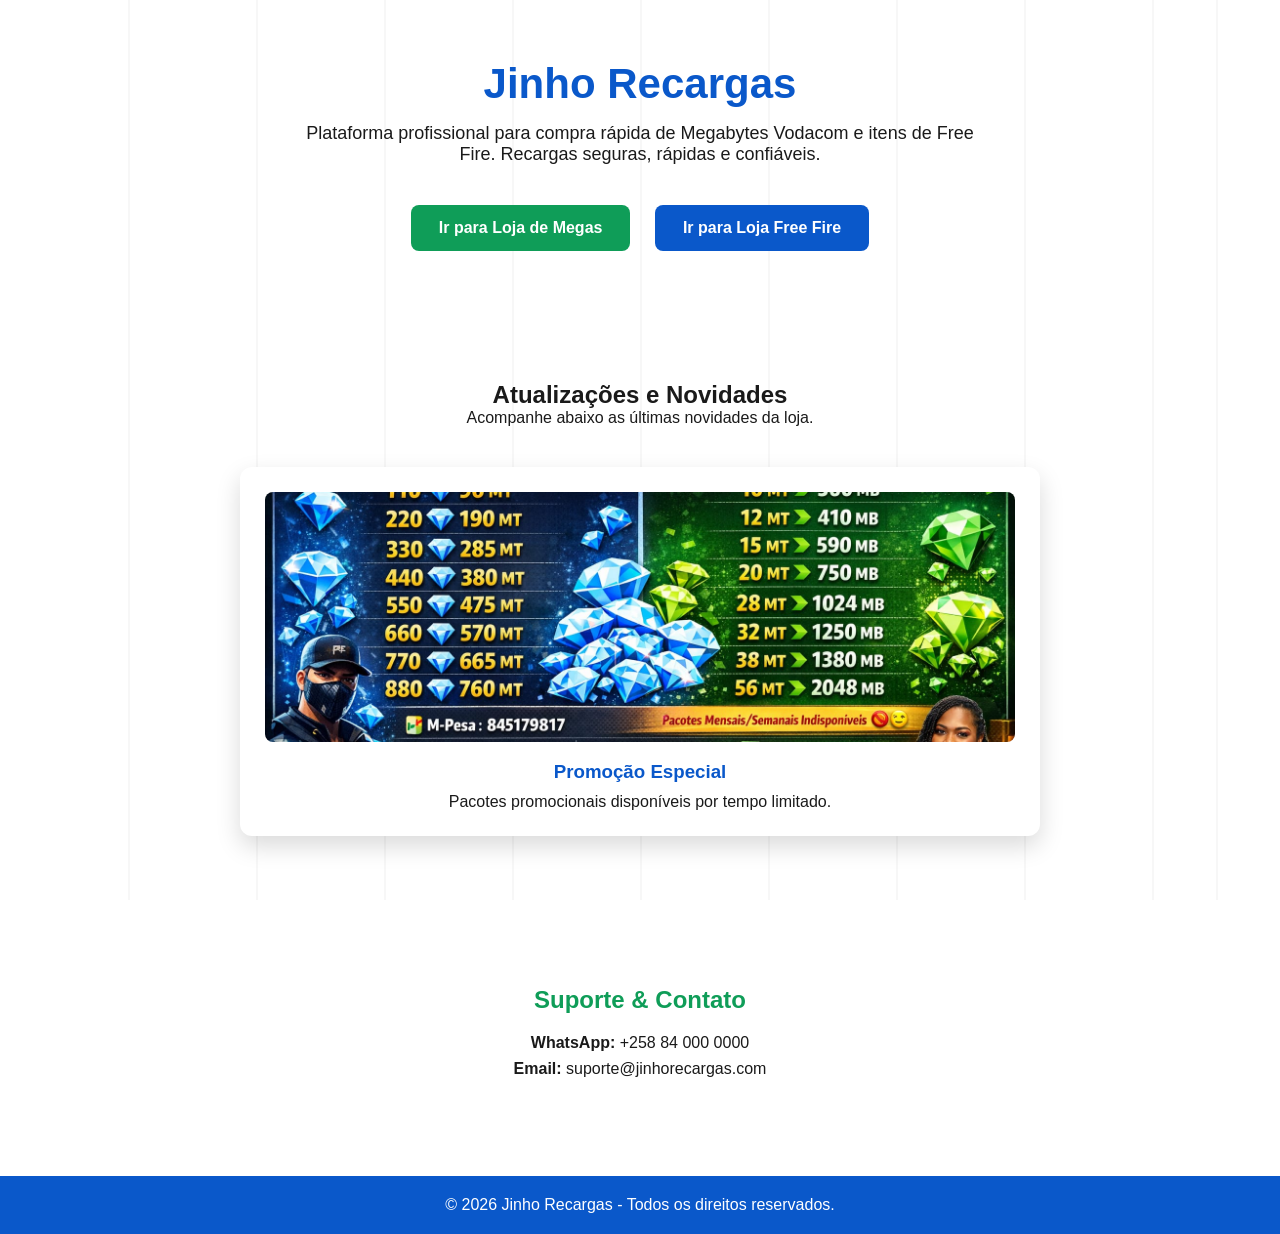
==== index.html @ 687c67be "Add files via upload" ====
<!DOCTYPE html><html lang="pt">
<head>
<meta charset="UTF-8">
<meta name="viewport" content="width=device-width, initial-scale=1.0">
<title>Jinho Recargas</title><style>
*{margin:0;padding:0;box-sizing:border-box;font-family:Arial, Helvetica, sans-serif;}

body{
    background:#ffffff;
    color:#1a1a1a;
    overflow-x:hidden;
}

/* ===== FUNDO ANIMADO GAMER ===== */
.lines{
    position:fixed;
    top:0;
    left:0;
    width:100%;
    height:100%;
    overflow:hidden;
    z-index:-1;
}

.line{
    position:absolute;
    width:2px;
    height:100%;
    background:rgba(0,0,0,0.03);
    left:calc(10% * var(--i));
}

.line::after{
    content:"";
    position:absolute;
    width:100%;
    height:150px;
    top:-50%;
    background:linear-gradient(to bottom, rgba(255,255,255,0) 0%, #0f9d58 75%, #0f9d58 100%);
    animation:drop 5s linear infinite;
}

.line:nth-child(1){left:10%;}
.line:nth-child(2){left:20%;}
.line:nth-child(3){left:30%;}
.line:nth-child(4){left:40%;}
.line:nth-child(5){left:50%;}
.line:nth-child(6){left:60%;}
.line:nth-child(7){left:70%;}
.line:nth-child(8){left:80%;}
.line:nth-child(9){left:90%;}
.line:nth-child(10){left:95%;}

.line:nth-child(2)::after{animation-delay:0.5s;}
.line:nth-child(3)::after{animation-delay:1s;}
.line:nth-child(4)::after{animation-delay:1.5s;}
.line:nth-child(5)::after{animation-delay:2s;}
.line:nth-child(6)::after{animation-delay:2.5s;}
.line:nth-child(7)::after{animation-delay:3s;}
.line:nth-child(8)::after{
  background: linear-gradient(to bottom, rgba(255, 255, 255, 0) 0%, #00FA9A 75%, #00FA9A 100%);
  animation-delay: 3.5s;
}
.line:nth-child(9)::after{
  background: linear-gradient(to bottom, rgba(255, 255, 255, 0) 0%, #FF1493 75%, #FF1493 100%);
  animation-delay: 4s;
}
.line:nth-child(10)::after{
  background: linear-gradient(to bottom, rgba(255, 255, 255, 0) 0%, #00BFFF 75%, #00BFFF 100%);
  animation-delay: 4.5s;
}

@keyframes drop{
  0%{top:-50%;}
  100%{top:110%;}
}

/* ===== HEADER ===== */
header{
    text-align:center;
    padding:60px 20px;
    position:relative;
}

h1{
    font-size:42px;
    color:#0a58ca;
}

.subtitle{
    margin-top:15px;
    font-size:18px;
    max-width:700px;
    margin-left:auto;
    margin-right:auto;
}

.cta-container{margin-top:30px;}

.btn{
    display:inline-block;
    padding:14px 28px;
    margin:10px;
    border-radius:8px;
    text-decoration:none;
    font-weight:bold;
    transition:0.3s;
}

.btn-green{background:#0f9d58;color:#fff;}
.btn-blue{background:#0a58ca;color:#fff;}

.btn:hover{opacity:0.85;}

.section{
    padding:60px 20px;
    max-width:1000px;
    margin:auto;
    text-align:center;
}

.carousel-container{
    position:relative;
    max-width:800px;
    margin:40px auto;
    overflow:hidden;
    border-radius:12px;
    box-shadow:0 10px 25px rgba(0,0,0,0.15);
    background:#fff;
}

.carousel{
    display:flex;
    transition:transform 0.6s ease-in-out;
}

.slide{min-width:100%;padding:25px;}

.slide img{
    width:100%;
    height:250px;
    object-fit:cover;
    border-radius:8px;
}

.slide h3{margin-top:15px;color:#0a58ca;}
.slide p{margin-top:10px;}

.contact{
    background:#ffffff;
    padding:50px 20px;
    text-align:center;
}

.contact h2{color:#0f9d58;margin-bottom:20px;}
.contact p{margin:8px 0;font-size:16px;}

footer{
    text-align:center;
    padding:20px;
    background:#0a58ca;
    color:white;
    margin-top:40px;
}

@media(max-width:768px){
    h1{font-size:32px;}
}
</style></head>
<body><div class="lines">
  <div class="line"></div>
  <div class="line"></div>
  <div class="line"></div>
  <div class="line"></div>
  <div class="line"></div>
  <div class="line"></div>
  <div class="line"></div>
  <div class="line"></div>
  <div class="line"></div>
  <div class="line"></div>
</div><header>
    <h1>Jinho Recargas</h1>
    <p class="subtitle">
        Plataforma profissional para compra rápida de Megabytes Vodacom e itens de Free Fire.
        Recargas seguras, rápidas e confiáveis.
    </p><div class="cta-container">
    <a href="#" class="btn btn-green">Ir para Loja de Megas</a>
    <a href="#" class="btn btn-blue">Ir para Loja Free Fire</a>
</div>

</header><section class="section">
    <h2>Atualizações e Novidades</h2>
    <p>Acompanhe abaixo as últimas novidades da loja.</p><div class="carousel-container">
    <div class="carousel" id="carousel">
        <div class="slide">
            <img src="tab.jpg" alt="Promoção 1">
            <h3>Promoção Especial</h3>
            <p>Pacotes promocionais disponíveis por tempo limitado.</p>
        </div>
        <div class="slide">
            <img src="ta.jpg" alt="Atualização 2">
            <h3>Novos Itens Free Fire</h3>
            <p>Itens recém adicionados na loja gamer.</p>
        </div>
        <div class="slide">
            <img src="t.jpg" alt="Atualização 3">
            <h3>Entrega Instantânea</h3>
            <p>Sistema otimizado para entregas mais rápidas.</p>
        </div>
        <div class="slide">
            <img src="pe.jpg" alt="Atualização 4">
            <h3>Suporte Melhorado</h3>
            <p>Atendimento mais ágil via WhatsApp e Email.</p>
        </div>
    </div>
</div>

</section><section class="contact">
    <h2>Suporte & Contato</h2>
    <p><strong>WhatsApp:</strong> +258 84 000 0000</p>
    <p><strong>Email:</strong> suporte@jinhorecargas.com</p>
</section><footer>
    © 2026 Jinho Recargas - Todos os direitos reservados.
</footer><script>
let index = 0;
const carousel = document.getElementById('carousel');
const totalSlides = carousel.children.length;

setInterval(() => {
    index++;
    if(index >= totalSlides){ index = 0; }
    carousel.style.transform = `translateX(-${index * 100}%)`;
}, 4000);
</script></body>
</html>
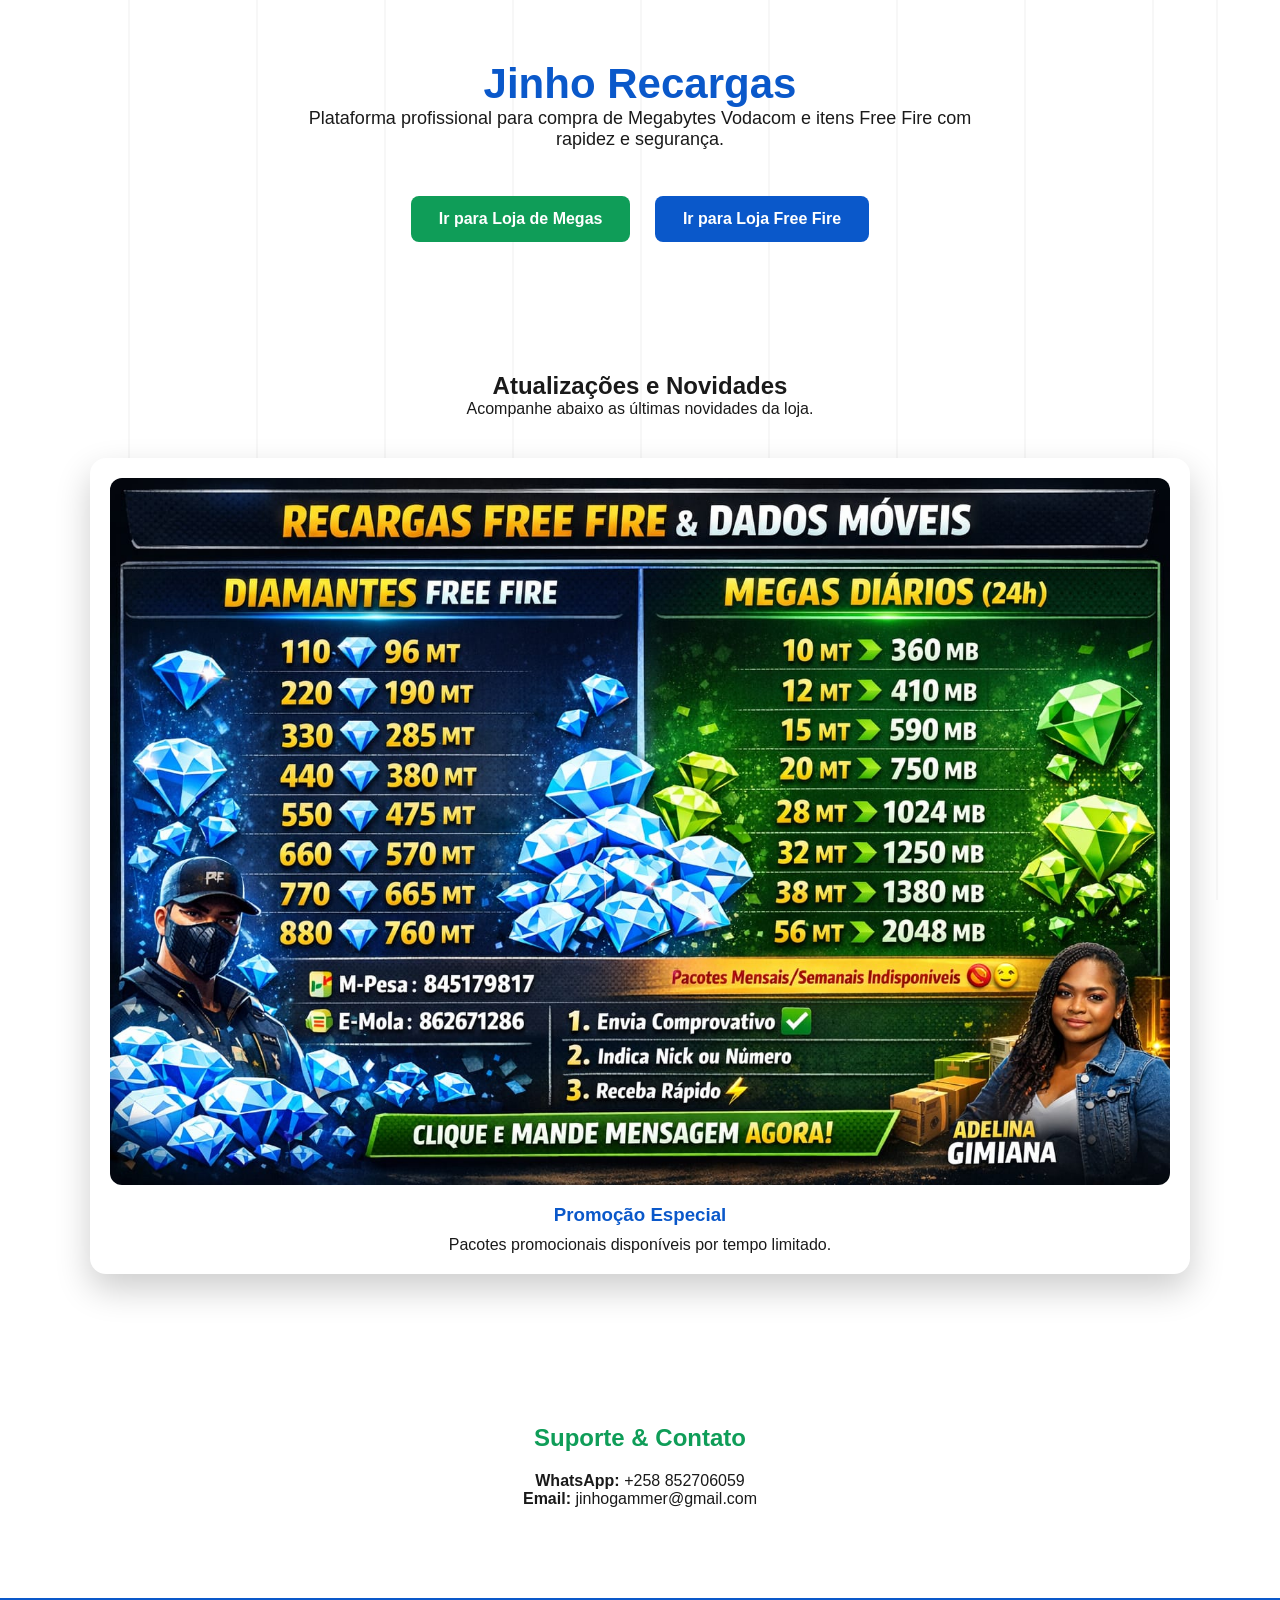
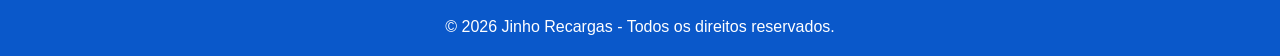
==== commit c9e9460c: "Add files via upload" ====
--- a/index.html
+++ b/index.html
@@ -11,35 +11,9 @@
     overflow-x:hidden;
 }
 
-/* ===== FUNDO ANIMADO GAMER ===== */
-.lines{
-    position:fixed;
-    top:0;
-    left:0;
-    width:100%;
-    height:100%;
-    overflow:hidden;
-    z-index:-1;
-}
-
-.line{
-    position:absolute;
-    width:2px;
-    height:100%;
-    background:rgba(0,0,0,0.03);
-    left:calc(10% * var(--i));
-}
-
-.line::after{
-    content:"";
-    position:absolute;
-    width:100%;
-    height:150px;
-    top:-50%;
-    background:linear-gradient(to bottom, rgba(255,255,255,0) 0%, #0f9d58 75%, #0f9d58 100%);
-    animation:drop 5s linear infinite;
-}
-
+/* FUNDO ANIMADO */
+.lines{position:fixed;top:0;left:0;width:100%;height:100%;overflow:hidden;z-index:-1;}
+.line{position:absolute;width:2px;height:100%;background:rgba(0,0,0,0.03);}
 .line:nth-child(1){left:10%;}
 .line:nth-child(2){left:20%;}
 .line:nth-child(3){left:30%;}
@@ -51,185 +25,108 @@
 .line:nth-child(9){left:90%;}
 .line:nth-child(10){left:95%;}
 
-.line:nth-child(2)::after{animation-delay:0.5s;}
-.line:nth-child(3)::after{animation-delay:1s;}
-.line:nth-child(4)::after{animation-delay:1.5s;}
-.line:nth-child(5)::after{animation-delay:2s;}
-.line:nth-child(6)::after{animation-delay:2.5s;}
-.line:nth-child(7)::after{animation-delay:3s;}
-.line:nth-child(8)::after{
-  background: linear-gradient(to bottom, rgba(255, 255, 255, 0) 0%, #00FA9A 75%, #00FA9A 100%);
-  animation-delay: 3.5s;
-}
-.line:nth-child(9)::after{
-  background: linear-gradient(to bottom, rgba(255, 255, 255, 0) 0%, #FF1493 75%, #FF1493 100%);
-  animation-delay: 4s;
-}
-.line:nth-child(10)::after{
-  background: linear-gradient(to bottom, rgba(255, 255, 255, 0) 0%, #00BFFF 75%, #00BFFF 100%);
-  animation-delay: 4.5s;
+.line::after{
+content:"";
+position:absolute;
+width:100%;
+height:200px;
+top:-50%;
+background:linear-gradient(to bottom, rgba(255,255,255,0) 0%, #00BFFF 75%, #00FA9A 100%);
+animation:drop 6s linear infinite;
 }
 
-@keyframes drop{
-  0%{top:-50%;}
-  100%{top:110%;}
-}
+@keyframes drop{0%{top:-50%;}100%{top:110%;}}
 
-/* ===== HEADER ===== */
-header{
-    text-align:center;
-    padding:60px 20px;
-    position:relative;
-}
+header{text-align:center;padding:60px 20px;}
+h1{font-size:42px;color:#0a58ca;}
+.subtitle{margin-top:15px;font-size:18px;max-width:700px;margin:auto;}
 
-h1{
-    font-size:42px;
-    color:#0a58ca;
-}
-
-.subtitle{
-    margin-top:15px;
-    font-size:18px;
-    max-width:700px;
-    margin-left:auto;
-    margin-right:auto;
-}
-
-.cta-container{margin-top:30px;}
-
-.btn{
-    display:inline-block;
-    padding:14px 28px;
-    margin:10px;
-    border-radius:8px;
-    text-decoration:none;
-    font-weight:bold;
-    transition:0.3s;
-}
-
+.btn{display:inline-block;padding:14px 28px;margin:10px;border-radius:8px;text-decoration:none;font-weight:bold;transition:0.3s;}
 .btn-green{background:#0f9d58;color:#fff;}
 .btn-blue{background:#0a58ca;color:#fff;}
-
 .btn:hover{opacity:0.85;}
 
-.section{
-    padding:60px 20px;
-    max-width:1000px;
-    margin:auto;
-    text-align:center;
-}
+.section{padding:60px 20px;max-width:1200px;margin:auto;text-align:center;}
 
+/* ===== CARROSSEL ARRASTÁVEL ===== */
 .carousel-container{
-    position:relative;
-    max-width:800px;
-    margin:40px auto;
-    overflow:hidden;
-    border-radius:12px;
-    box-shadow:0 10px 25px rgba(0,0,0,0.15);
-    background:#fff;
+max-width:1100px;
+margin:40px auto;
+overflow:hidden;
+border-radius:16px;
+box-shadow:0 15px 35px rgba(0,0,0,0.2);
+background:#fff;
 }
 
 .carousel{
-    display:flex;
-    transition:transform 0.6s ease-in-out;
+display:flex;
+overflow-x:auto;
+scroll-snap-type:x mandatory;
+scroll-behavior:smooth;
 }
 
-.slide{min-width:100%;padding:25px;}
+.carousel::-webkit-scrollbar{display:none;}
+
+.slide{
+flex:0 0 100%;
+scroll-snap-align:center;
+padding:20px;
+}
 
 .slide img{
-    width:100%;
-    height:250px;
-    object-fit:cover;
-    border-radius:8px;
+width:100%;
+aspect-ratio:1536 / 1024;
+object-fit:cover;
+border-radius:12px;
 }
 
 .slide h3{margin-top:15px;color:#0a58ca;}
-.slide p{margin-top:10px;}
+.slide p{margin-top:10px;font-size:16px;}
 
-.contact{
-    background:#ffffff;
-    padding:50px 20px;
-    text-align:center;
-}
+.contact{background:#ffffff;padding:50px 20px;text-align:center;}
+.contact h2{color:#0f9d58;margin-bottom:20px;}
+footer{text-align:center;padding:20px;background:#0a58ca;color:white;margin-top:40px;}
 
-.contact h2{color:#0f9d58;margin-bottom:20px;}
-.contact p{margin:8px 0;font-size:16px;}
-
-footer{
-    text-align:center;
-    padding:20px;
-    background:#0a58ca;
-    color:white;
-    margin-top:40px;
-}
-
-@media(max-width:768px){
-    h1{font-size:32px;}
-}
+@media(max-width:768px){h1{font-size:32px;}}
 </style></head>
 <body><div class="lines">
-  <div class="line"></div>
-  <div class="line"></div>
-  <div class="line"></div>
-  <div class="line"></div>
-  <div class="line"></div>
-  <div class="line"></div>
-  <div class="line"></div>
-  <div class="line"></div>
-  <div class="line"></div>
-  <div class="line"></div>
+<div class="line"></div><div class="line"></div><div class="line"></div>
+<div class="line"></div><div class="line"></div><div class="line"></div>
+<div class="line"></div><div class="line"></div><div class="line"></div>
+<div class="line"></div>
 </div><header>
-    <h1>Jinho Recargas</h1>
-    <p class="subtitle">
-        Plataforma profissional para compra rápida de Megabytes Vodacom e itens de Free Fire.
-        Recargas seguras, rápidas e confiáveis.
-    </p><div class="cta-container">
-    <a href="#" class="btn btn-green">Ir para Loja de Megas</a>
-    <a href="#" class="btn btn-blue">Ir para Loja Free Fire</a>
+<h1>Jinho Recargas</h1>
+<p class="subtitle">Plataforma profissional para compra de Megabytes Vodacom e itens Free Fire com rapidez e segurança.</p>
+<br/>
+<br/>
+<a href="mega.html" class="btn btn-green">Ir para Loja de Megas</a>
+<a href="free.html" class="btn btn-blue">Ir para Loja Free Fire</a>
+</header><section class="section">
+<h2>Atualizações e Novidades</h2>
+<p>Acompanhe abaixo as últimas novidades da loja.</p><div class="carousel-container">
+<div class="carousel" id="carousel"><div class="slide">
+<img src="tab.jpg" alt="Promoção 1">
+<h3>Promoção Especial</h3>
+<p>Pacotes promocionais disponíveis por tempo limitado.</p>
+</div><div class="slide">
+<img src="t.png" alt="Atualização 2">
+<h3>Novos Itens Free Fire</h3>
+<p>Itens recém adicionados na loja gamer.</p>
+</div><div class="slide">
+<img src="ta.png" alt="Atualização 3">
+<h3>Entrega Instantânea</h3>
+<p>Sistema otimizado para entregas mais rápidas.</p>
+</div><div class="slide">
+<img src="pe.png" alt="Atualização 4">
+<h3>Suporte Melhorado</h3>
+<p>Atendimento mais ágil via WhatsApp e Email.</p>
+</div></div>
 </div>
-
-</header><section class="section">
-    <h2>Atualizações e Novidades</h2>
-    <p>Acompanhe abaixo as últimas novidades da loja.</p><div class="carousel-container">
-    <div class="carousel" id="carousel">
-        <div class="slide">
-            <img src="tab.jpg" alt="Promoção 1">
-            <h3>Promoção Especial</h3>
-            <p>Pacotes promocionais disponíveis por tempo limitado.</p>
-        </div>
-        <div class="slide">
-            <img src="ta.jpg" alt="Atualização 2">
-            <h3>Novos Itens Free Fire</h3>
-            <p>Itens recém adicionados na loja gamer.</p>
-        </div>
-        <div class="slide">
-            <img src="t.jpg" alt="Atualização 3">
-            <h3>Entrega Instantânea</h3>
-            <p>Sistema otimizado para entregas mais rápidas.</p>
-        </div>
-        <div class="slide">
-            <img src="pe.jpg" alt="Atualização 4">
-            <h3>Suporte Melhorado</h3>
-            <p>Atendimento mais ágil via WhatsApp e Email.</p>
-        </div>
-    </div>
-</div>
-
 </section><section class="contact">
-    <h2>Suporte & Contato</h2>
-    <p><strong>WhatsApp:</strong> +258 84 000 0000</p>
-    <p><strong>Email:</strong> suporte@jinhorecargas.com</p>
+<h2>Suporte & Contato</h2>
+<p><strong>WhatsApp:</strong> +258 852706059</p>
+<p><strong>Email:</strong> jinhogammer@gmail.com</p>
 </section><footer>
-    © 2026 Jinho Recargas - Todos os direitos reservados.
-</footer><script>
-let index = 0;
-const carousel = document.getElementById('carousel');
-const totalSlides = carousel.children.length;
-
-setInterval(() => {
-    index++;
-    if(index >= totalSlides){ index = 0; }
-    carousel.style.transform = `translateX(-${index * 100}%)`;
-}, 4000);
-</script></body>
+© 2026 Jinho Recargas - Todos os direitos reservados.
+</footer></body>
 </html>
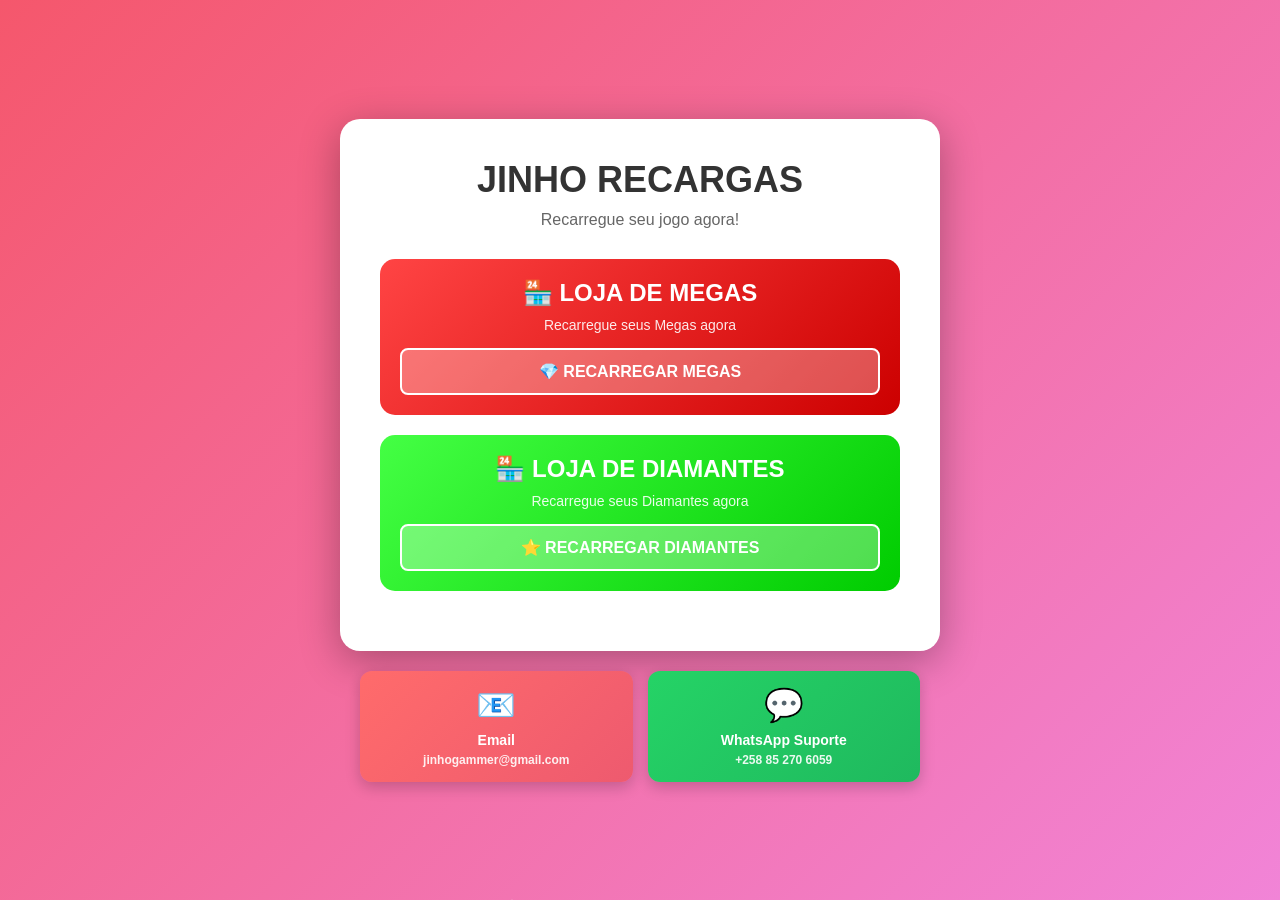
==== commit a22d84fa: "Add files via upload" ====
--- a/index.html
+++ b/index.html
@@ -1,132 +1,275 @@
-<!DOCTYPE html><html lang="pt">
+<!DOCTYPE html>
+<html lang="pt-BR">
 <head>
-<meta charset="UTF-8">
-<meta name="viewport" content="width=device-width, initial-scale=1.0">
-<title>Jinho Recargas</title><style>
-*{margin:0;padding:0;box-sizing:border-box;font-family:Arial, Helvetica, sans-serif;}
-
-body{
-    background:#ffffff;
-    color:#1a1a1a;
-    overflow-x:hidden;
-}
-
-/* FUNDO ANIMADO */
-.lines{position:fixed;top:0;left:0;width:100%;height:100%;overflow:hidden;z-index:-1;}
-.line{position:absolute;width:2px;height:100%;background:rgba(0,0,0,0.03);}
-.line:nth-child(1){left:10%;}
-.line:nth-child(2){left:20%;}
-.line:nth-child(3){left:30%;}
-.line:nth-child(4){left:40%;}
-.line:nth-child(5){left:50%;}
-.line:nth-child(6){left:60%;}
-.line:nth-child(7){left:70%;}
-.line:nth-child(8){left:80%;}
-.line:nth-child(9){left:90%;}
-.line:nth-child(10){left:95%;}
-
-.line::after{
-content:"";
-position:absolute;
-width:100%;
-height:200px;
-top:-50%;
-background:linear-gradient(to bottom, rgba(255,255,255,0) 0%, #00BFFF 75%, #00FA9A 100%);
-animation:drop 6s linear infinite;
-}
-
-@keyframes drop{0%{top:-50%;}100%{top:110%;}}
-
-header{text-align:center;padding:60px 20px;}
-h1{font-size:42px;color:#0a58ca;}
-.subtitle{margin-top:15px;font-size:18px;max-width:700px;margin:auto;}
-
-.btn{display:inline-block;padding:14px 28px;margin:10px;border-radius:8px;text-decoration:none;font-weight:bold;transition:0.3s;}
-.btn-green{background:#0f9d58;color:#fff;}
-.btn-blue{background:#0a58ca;color:#fff;}
-.btn:hover{opacity:0.85;}
-
-.section{padding:60px 20px;max-width:1200px;margin:auto;text-align:center;}
-
-/* ===== CARROSSEL ARRASTÁVEL ===== */
-.carousel-container{
-max-width:1100px;
-margin:40px auto;
-overflow:hidden;
-border-radius:16px;
-box-shadow:0 15px 35px rgba(0,0,0,0.2);
-background:#fff;
-}
-
-.carousel{
-display:flex;
-overflow-x:auto;
-scroll-snap-type:x mandatory;
-scroll-behavior:smooth;
-}
-
-.carousel::-webkit-scrollbar{display:none;}
-
-.slide{
-flex:0 0 100%;
-scroll-snap-align:center;
-padding:20px;
-}
-
-.slide img{
-width:100%;
-aspect-ratio:1536 / 1024;
-object-fit:cover;
-border-radius:12px;
-}
-
-.slide h3{margin-top:15px;color:#0a58ca;}
-.slide p{margin-top:10px;font-size:16px;}
-
-.contact{background:#ffffff;padding:50px 20px;text-align:center;}
-.contact h2{color:#0f9d58;margin-bottom:20px;}
-footer{text-align:center;padding:20px;background:#0a58ca;color:white;margin-top:40px;}
-
-@media(max-width:768px){h1{font-size:32px;}}
-</style></head>
-<body><div class="lines">
-<div class="line"></div><div class="line"></div><div class="line"></div>
-<div class="line"></div><div class="line"></div><div class="line"></div>
-<div class="line"></div><div class="line"></div><div class="line"></div>
-<div class="line"></div>
-</div><header>
-<h1>Jinho Recargas</h1>
-<p class="subtitle">Plataforma profissional para compra de Megabytes Vodacom e itens Free Fire com rapidez e segurança.</p>
-<br/>
-<br/>
-<a href="mega.html" class="btn btn-green">Ir para Loja de Megas</a>
-<a href="free.html" class="btn btn-blue">Ir para Loja Free Fire</a>
-</header><section class="section">
-<h2>Atualizações e Novidades</h2>
-<p>Acompanhe abaixo as últimas novidades da loja.</p><div class="carousel-container">
-<div class="carousel" id="carousel"><div class="slide">
-<img src="tab.jpg" alt="Promoção 1">
-<h3>Promoção Especial</h3>
-<p>Pacotes promocionais disponíveis por tempo limitado.</p>
-</div><div class="slide">
-<img src="t.png" alt="Atualização 2">
-<h3>Novos Itens Free Fire</h3>
-<p>Itens recém adicionados na loja gamer.</p>
-</div><div class="slide">
-<img src="ta.png" alt="Atualização 3">
-<h3>Entrega Instantânea</h3>
-<p>Sistema otimizado para entregas mais rápidas.</p>
-</div><div class="slide">
-<img src="pe.png" alt="Atualização 4">
-<h3>Suporte Melhorado</h3>
-<p>Atendimento mais ágil via WhatsApp e Email.</p>
-</div></div>
-</div>
-</section><section class="contact">
-<h2>Suporte & Contato</h2>
-<p><strong>WhatsApp:</strong> +258 852706059</p>
-<p><strong>Email:</strong> jinhogammer@gmail.com</p>
-</section><footer>
-© 2026 Jinho Recargas - Todos os direitos reservados.
-</footer></body>
+    <meta charset="UTF-8">
+    <meta name="viewport" content="width=device-width, initial-scale=1.0">
+    <title>JINHO RECARGAS</title>
+    <link rel="stylesheet" href="style.css">
+</head>
+<body>
+    <div class="container">
+        <h1 id="titulo">JINHO RECARGAS</h1>
+        <p id="subtitulo">Recarregue seu jogo agora!</p>
+        
+        <div class="rectangle rect-1" onclick="abrirLojaeMegas()">
+            <h2>🏪 LOJA DE MEGAS</h2>
+            <p>Recarregue seus Megas agora</p>
+            <button class="btn btn-megas" onclick="event.stopPropagation(); recarregarMegas()">
+                💎 RECARREGAR MEGAS
+            </button>
+        </div>
+
+        <div class="rectangle rect-2" onclick="abrirLojaDiamantes()">
+            <h2>🏪 LOJA DE DIAMANTES</h2>
+            <p>Recarregue seus Diamantes agora</p>
+            <button class="btn btn-diamantes" onclick="event.stopPropagation(); recarregarDiamantes()">
+                ⭐ RECARREGAR DIAMANTES
+            </button>
+        </div>
+
+        <!-- TABELA DE PREÇOS MEGAS -->
+        <div id="tabelaMegas" class="tabela-container" style="display: none;">
+            <h2>💾 MEGAS DIÁRIOS (24h)</h2>
+            <table class="tabela-precos">
+                <thead>
+                    <tr>
+                        <th>Preço</th>
+                        <th>Quantidade</th>
+                    </tr>
+                </thead>
+                <tbody>
+                    <tr>
+                        <td>💵 10 MT</td>
+                        <td>360 MB</td>
+                    </tr>
+                    <tr>
+                        <td>💵 12 MT</td>
+                        <td>410 MB</td>
+                    </tr>
+                    <tr>
+                        <td>💵 15 MT</td>
+                        <td>590 MB</td>
+                    </tr>
+                    <tr>
+                        <td>💵 20 MT</td>
+                        <td>750 MB</td>
+                    </tr>
+                    <tr>
+                        <td>💵 28 MT</td>
+                        <td>1024 MB</td>
+                    </tr>
+                    <tr>
+                        <td>💵 32 MT</td>
+                        <td>1250 MB</td>
+                    </tr>
+                    <tr>
+                        <td>💵 38 MT</td>
+                        <td>1380 MB</td>
+                    </tr>
+                    <tr>
+                        <td>💵 56 MT</td>
+                        <td>2048 MB</td>
+                    </tr>
+                </tbody>
+            </table>
+
+            <div class="aviso">
+                <p>⚠️ <strong>NB:</strong> Pacotes mensais/semanais não estão disponíveis nesse período! 🚫</p>
+            </div>
+
+            <h3>💳 FORMAS DE PAGAMENTO</h3>
+            
+            <div class="pagamento-container">
+                <div class="pagamento-rect mpesa">
+                    <h4>📱 M-PESA</h4>
+                    <p class="numero">845179817</p>
+                    <button class="btn-copiar" onclick="copiarMpesa()">📋 COPIAR</button>
+                </div>
+
+                <div class="pagamento-rect emola">
+                    <h4>📱 E-MOLA</h4>
+                    <p class="numero">862671286</p>
+                    <button class="btn-copiar" onclick="copiarEmola()">📋 COPIAR</button>
+                </div>
+            </div>
+
+            <div class="vendedor-info">
+                <p>👤 <strong>ADELINA GIMIANA</strong></p>
+            </div>
+
+            <!-- FORMULÁRIO DE COMPROVATIVO MEGAS -->
+            <h3>📤 ENVIAR COMPROVATIVO</h3>
+            <div class="formulario-container">
+                <form id="formComprovantivoMegas" onsubmit="enviarComprovantivoMegas(event)">
+                    <div class="form-group">
+                        <label for="comprovantivoMegas">📸 Foto do Comprovativo:</label>
+                        <input type="file" id="comprovantivoMegas" name="comprovantivoMegas" accept="image/*" required>
+                    </div>
+
+                    <div class="form-group">
+                        <label for="whatsappMegas">📱 Número de WhatsApp:</label>
+                        <input type="tel" id="whatsappMegas" name="whatsappMegas" placeholder="+258 84 XXX XXXX" required>
+                    </div>
+
+                    <button type="submit" class="btn-enviar">✅ ENVIAR</button>
+                </form>
+            </div>
+
+            <div class="instrucoes">
+                <h3>📋 APÓS O PAGAMENTO:</h3>
+                <ol>
+                    <li>✅ Mande comprovativo</li>
+                    <li>✅ O número que irá receber os MB</li>
+                    <li>✅ Aguarde...</li>
+                </ol>
+            </div>
+        </div>
+
+        <!-- TABELA DE PREÇOS DIAMANTES -->
+        <div id="tabelaDiamantes" class="tabela-container" style="display: none;">
+            <h2>💎 DIAMANTES DIÁRIOS (24h)</h2>
+
+            <!-- GALERIA DE FOTOS -->
+            <div class="galeria-container">
+                <h3>🖼️ Confira as Capturas do Jogo</h3>
+                <div class="galeria-fotos">
+                    <div class="foto-item">
+                        <img src="https://via.placeholder.com/200/00BCD4/FFFFFF?text=Diamantes+1" alt="Captura 1">
+                        <p>Diamantes em Ação</p>
+                    </div>
+                    <div class="foto-item">
+                        <img src="https://via.placeholder.com/200/00BCD4/FFFFFF?text=Diamantes+2" alt="Captura 2">
+                        <p>Estampa Diamantes</p>
+                    </div>
+                    <div class="foto-item">
+                        <img src="https://via.placeholder.com/200/00BCD4/FFFFFF?text=Diamantes+3" alt="Captura 3">
+                        <p>Coleção Premium</p>
+                    </div>
+                    <div class="foto-item">
+                        <img src="https://via.placeholder.com/200/00BCD4/FFFFFF?text=Diamantes+4" alt="Captura 4">
+                        <p>Itens Exclusivos</p>
+                    </div>
+                </div>
+            </div>
+
+            <table class="tabela-precos-diamantes">
+                <thead>
+                    <tr>
+                        <th>Preço</th>
+                        <th>Quantidade</th>
+                    </tr>
+                </thead>
+                <tbody>
+                    <tr>
+                        <td>💵 15 MT</td>
+                        <td>50 💎</td>
+                    </tr>
+                    <tr>
+                        <td>💵 25 MT</td>
+                        <td>100 💎</td>
+                    </tr>
+                    <tr>
+                        <td>💵 40 MT</td>
+                        <td>200 💎</td>
+                    </tr>
+                    <tr>
+                        <td>💵 50 MT</td>
+                        <td>300 💎</td>
+                    </tr>
+                    <tr>
+                        <td>💵 75 MT</td>
+                        <td>500 💎</td>
+                    </tr>
+                    <tr>
+                        <td>💵 100 MT</td>
+                        <td>800 💎</td>
+                    </tr>
+                    <tr>
+                        <td>💵 150 MT</td>
+                        <td>1500 💎</td>
+                    </tr>
+                    <tr>
+                        <td>💵 200 MT</td>
+                        <td>2500 💎</td>
+                    </tr>
+                </tbody>
+            </table>
+
+            <div class="aviso">
+                <p>⚠️ <strong>NB:</strong> Pacotes mensais/semanais não estão disponíveis nesse período! 🚫</p>
+            </div>
+
+            <h3>💳 FORMAS DE PAGAMENTO</h3>
+            
+            <div class="pagamento-container">
+                <div class="pagamento-rect mpesa">
+                    <h4>📱 M-PESA</h4>
+                    <p class="numero">845179817</p>
+                    <button class="btn-copiar" onclick="copiarMpesa()">📋 COPIAR</button>
+                </div>
+
+                <div class="pagamento-rect emola">
+                    <h4>📱 E-MOLA</h4>
+                    <p class="numero">862671286</p>
+                    <button class="btn-copiar" onclick="copiarEmola()">📋 COPIAR</button>
+                </div>
+            </div>
+
+            <div class="vendedor-info">
+                <p>👤 <strong>ADELINA GIMIANA</strong></p>
+            </div>
+
+            <!-- FORMULÁRIO DE COMPROVATIVO DIAMANTES -->
+            <h3>📤 ENVIAR COMPROVATIVO</h3>
+            <div class="formulario-container">
+                <form id="formComprovanativoDiamantes" onsubmit="enviarComprovanativoDiamantes(event)">
+                    <div class="form-group">
+                        <label for="comprovatativoDiamantes">📸 Foto do Comprovativo:</label>
+                        <input type="file" id="comprovatativoDiamantes" name="comprovatativoDiamantes" accept="image/*" required>
+                    </div>
+
+                    <div class="form-group">
+                        <label for="whatsappDiamantes">📱 Número de WhatsApp:</label>
+                        <input type="tel" id="whatsappDiamantes" name="whatsappDiamantes" placeholder="+258 84 XXX XXXX" required>
+                    </div>
+
+                    <button type="submit" class="btn-enviar btn-enviar-diamantes">✅ ENVIAR</button>
+                </form>
+            </div>
+
+            <div class="instrucoes">
+                <h3>📋 APÓS O PAGAMENTO:</h3>
+                <ol>
+                    <li>✅ Mande comprovativo</li>
+                    <li>✅ O número que irá receber os Diamantes</li>
+                    <li>✅ Aguarde...</li>
+                </ol>
+            </div>
+        </div>
+
+        <button id="btnVoltar" class="btn-voltar" onclick="voltarAoMenu()" style="display: none;">
+            ← VOLTAR
+        </button>
+    </div>
+
+    <!-- SEÇÃO DE CONTATOS (RODAPÉ) -->
+    <div class="contatos-footer">
+        <div class="contato-item email">
+            <a href="mailto:jinhogammer@gmail.com">
+                <span class="icon">📧</span>
+                <span class="texto">Email</span>
+                <span class="endereco">jinhogammer@gmail.com</span>
+            </a>
+        </div>
+        <div class="contato-item whatsapp">
+            <a href="https://wa.me/258852706059" target="_blank">
+                <span class="icon">💬</span>
+                <span class="texto">WhatsApp Suporte</span>
+                <span class="endereco">+258 85 270 6059</span>
+            </a>
+        </div>
+    </div>
+
+    <script src="script.js"></script>
+</body>
 </html>
--- a/style.css
+++ b/style.css
@@ -0,0 +1,676 @@
+* {
+    margin: 0;
+    padding: 0;
+    box-sizing: border-box;
+}
+
+body {
+    font-family: 'Arial', sans-serif;
+    background: linear-gradient(-45deg, #667eea, #764ba2, #f093fb, #f5576c);
+    background-size: 400% 400%;
+    animation: gradientShift 15s ease infinite;
+    min-height: 100vh;
+    display: flex;
+    justify-content: center;
+    align-items: center;
+    overflow: hidden;
+    transition: background 0.8s ease;
+    flex-direction: column;
+}
+
+body.fundo-megas {
+    background: linear-gradient(-45deg, #ff4444, #cc0000, #ff6666, #dd0000);
+    background-size: 400% 400%;
+    animation: gradientShiftRed 15s ease infinite;
+}
+
+body.fundo-diamantes {
+    background: linear-gradient(-45deg, #44ff44, #00cc00, #66ff66, #00dd00);
+    background-size: 400% 400%;
+    animation: gradientShiftGreen 15s ease infinite;
+}
+
+@keyframes gradientShift {
+    0% {
+        background-position: 0% 50%;
+    }
+    50% {
+        background-position: 100% 50%;
+    }
+    100% {
+        background-position: 0% 50%;
+    }
+}
+
+@keyframes gradientShiftRed {
+    0% {
+        background-position: 0% 50%;
+    }
+    50% {
+        background-position: 100% 50%;
+    }
+    100% {
+        background-position: 0% 50%;
+    }
+}
+
+@keyframes gradientShiftGreen {
+    0% {
+        background-position: 0% 50%;
+    }
+    50% {
+        background-position: 100% 50%;
+    }
+    100% {
+        background-position: 0% 50%;
+    }
+}
+
+/* Partículas flutuantes */
+body::before {
+    content: '';
+    position: fixed;
+    top: 0;
+    left: 0;
+    width: 100%;
+    height: 100%;
+    background-image: 
+        radial-gradient(circle at 20% 50%, rgba(255, 255, 255, 0.1) 1px, transparent 1px),
+        radial-gradient(circle at 80% 80%, rgba(255, 255, 255, 0.1) 2px, transparent 2px),
+        radial-gradient(circle at 40% 60%, rgba(255, 255, 255, 0.1) 1.5px, transparent 1.5px);
+    background-size: 200% 200%, 150% 150%, 250% 250%;
+    animation: moveBackground 20s linear infinite;
+    pointer-events: none;
+    z-index: 0;
+}
+
+@keyframes moveBackground {
+    0% {
+        background-position: 0% 0%, 0% 0%, 0% 0%;
+    }
+    100% {
+        background-position: 100% 100%, -100% -100%, 50% 50%;
+    }
+}
+
+.container {
+    background: white;
+    border-radius: 20px;
+    padding: 40px;
+    box-shadow: 0 10px 40px rgba(0, 0, 0, 0.3);
+    text-align: center;
+    max-width: 600px;
+    width: 100%;
+    position: relative;
+    z-index: 1;
+    animation: slideInDown 0.8s ease-out;
+    max-height: 90vh;
+    overflow-y: auto;
+}
+
+@keyframes slideInDown {
+    from {
+        opacity: 0;
+        transform: translateY(-30px);
+    }
+    to {
+        opacity: 1;
+        transform: translateY(0);
+    }
+}
+
+h1 {
+    color: #333;
+    margin-bottom: 10px;
+    font-size: 36px;
+    animation: fadeInDown 1s ease-out;
+    transition: all 0.6s ease;
+}
+
+@keyframes fadeInDown {
+    from {
+        opacity: 0;
+        transform: translateY(-20px);
+    }
+    to {
+        opacity: 1;
+        transform: translateY(0);
+    }
+}
+
+p {
+    color: #666;
+    margin-bottom: 30px;
+    font-size: 16px;
+    animation: fadeIn 1.2s ease-out;
+    transition: all 0.6s ease;
+}
+
+@keyframes fadeIn {
+    from {
+        opacity: 0;
+    }
+    to {
+        opacity: 1;
+    }
+}
+
+/* Retângulos */
+.rectangle {
+    padding: 20px;
+    border-radius: 15px;
+    margin-bottom: 20px;
+    animation: scaleIn 0.8s ease-out;
+    cursor: pointer;
+    transition: all 0.3s ease;
+}
+
+.rectangle:hover {
+    transform: translateY(-5px);
+    box-shadow: 0 8px 20px rgba(0, 0, 0, 0.2);
+}
+
+@keyframes scaleIn {
+    from {
+        opacity: 0;
+        transform: scale(0.9);
+    }
+    to {
+        opacity: 1;
+        transform: scale(1);
+    }
+}
+
+.rect-1 {
+    background: linear-gradient(135deg, #ff4444 0%, #cc0000 100%);
+    color: white;
+    animation-delay: 0.4s;
+}
+
+.rect-2 {
+    background: linear-gradient(135deg, #44ff44 0%, #00cc00 100%);
+    color: white;
+    animation-delay: 0.6s;
+}
+
+.rectangle h2 {
+    font-size: 24px;
+    margin-bottom: 10px;
+}
+
+.rectangle p {
+    margin-bottom: 15px;
+    font-size: 14px;
+    color: rgba(255, 255, 255, 0.9);
+}
+
+.btn {
+    padding: 12px 25px;
+    font-size: 16px;
+    border: none;
+    border-radius: 8px;
+    cursor: pointer;
+    font-weight: bold;
+    transition: all 0.3s ease;
+    color: white;
+    width: 100%;
+}
+
+.btn-megas {
+    background: rgba(255, 255, 255, 0.3);
+    border: 2px solid white;
+}
+
+.btn-megas:hover {
+    background: rgba(255, 255, 255, 0.5);
+    transform: translateY(-2px);
+}
+
+.btn-diamantes {
+    background: rgba(255, 255, 255, 0.3);
+    border: 2px solid white;
+}
+
+.btn-diamantes:hover {
+    background: rgba(255, 255, 255, 0.5);
+    transform: translateY(-2px);
+}
+
+.btn:active {
+    transform: translateY(0);
+}
+
+.btn-voltar {
+    background: #333;
+    color: white;
+    padding: 12px 25px;
+    border: none;
+    border-radius: 8px;
+    cursor: pointer;
+    font-weight: bold;
+    font-size: 16px;
+    transition: all 0.3s ease;
+    width: 100%;
+    margin-top: 20px;
+}
+
+.btn-voltar:hover {
+    background: #555;
+    transform: translateY(-2px);
+}
+
+/* TABELA DE PREÇOS */
+.tabela-container {
+    animation: fadeIn 0.8s ease-out;
+}
+
+.tabela-container h2 {
+    color: #333;
+    margin-bottom: 20px;
+    font-size: 24px;
+}
+
+.tabela-container h3 {
+    color: #333;
+    margin-top: 20px;
+    margin-bottom: 15px;
+    font-size: 18px;
+}
+
+/* GALERIA DE FOTOS */
+.galeria-container {
+    background: #f0f9ff;
+    padding: 20px;
+    border-radius: 12px;
+    margin-bottom: 30px;
+    border: 2px solid #00BCD4;
+}
+
+.galeria-container h3 {
+    color: #00838F;
+    margin-bottom: 15px;
+    font-size: 18px;
+}
+
+.galeria-fotos {
+    display: grid;
+    grid-template-columns: repeat(2, 1fr);
+    gap: 15px;
+}
+
+.foto-item {
+    background: white;
+    border-radius: 10px;
+    overflow: hidden;
+    box-shadow: 0 4px 12px rgba(0, 188, 212, 0.2);
+    transition: all 0.3s ease;
+    cursor: pointer;
+}
+
+.foto-item:hover {
+    transform: translateY(-5px);
+    box-shadow: 0 8px 20px rgba(0, 188, 212, 0.4);
+}
+
+.foto-item img {
+    width: 100%;
+    height: 150px;
+    object-fit: cover;
+    display: block;
+}
+
+.foto-item p {
+    padding: 10px;
+    color: #333;
+    font-weight: bold;
+    font-size: 12px;
+    margin: 0;
+    text-align: center;
+    background: #f5f5f5;
+}
+
+.tabela-precos,
+.tabela-precos-diamantes {
+    width: 100%;
+    border-collapse: collapse;
+    margin-bottom: 30px;
+    box-shadow: 0 2px 10px rgba(0, 0, 0, 0.1);
+    border-radius: 10px;
+    overflow: hidden;
+}
+
+.tabela-precos thead {
+    background: #ff4444;
+    color: white;
+}
+
+.tabela-precos-diamantes thead {
+    background: #44ff44;
+    color: #333;
+}
+
+.tabela-precos thead th,
+.tabela-precos-diamantes thead th {
+    padding: 15px;
+    text-align: center;
+    font-weight: bold;
+    font-size: 16px;
+}
+
+.tabela-precos tbody tr,
+.tabela-precos-diamantes tbody tr {
+    border-bottom: 1px solid #eee;
+    transition: background 0.3s ease;
+}
+
+.tabela-precos tbody tr:hover,
+.tabela-precos-diamantes tbody tr:hover {
+    background: #f9f9f9;
+}
+
+.tabela-precos tbody td,
+.tabela-precos-diamantes tbody td {
+    padding: 12px 15px;
+    text-align: center;
+    font-size: 15px;
+}
+
+.tabela-precos tbody tr:nth-child(odd),
+.tabela-precos-diamantes tbody tr:nth-child(odd) {
+    background: #f5f5f5;
+}
+
+/* AVISOS E INSTRUÇÕES */
+.aviso {
+    background: #fff3cd;
+    border-left: 4px solid #ffc107;
+    padding: 15px;
+    border-radius: 5px;
+    margin-bottom: 30px;
+    text-align: left;
+}
+
+.aviso p {
+    color: #856404;
+    margin: 0;
+}
+
+/* RETÂNGULOS DE PAGAMENTO */
+.pagamento-container {
+    display: flex;
+    flex-direction: column;
+    gap: 15px;
+    margin-bottom: 30px;
+}
+
+.pagamento-rect {
+    padding: 20px;
+    border-radius: 12px;
+    color: white;
+    animation: slideInUp 0.6s ease-out;
+    box-shadow: 0 5px 15px rgba(0, 0, 0, 0.2);
+    transition: all 0.3s ease;
+}
+
+.pagamento-rect:hover {
+    transform: translateY(-5px);
+    box-shadow: 0 8px 20px rgba(0, 0, 0, 0.3);
+}
+
+.pagamento-rect h4 {
+    font-size: 18px;
+    margin-bottom: 10px;
+}
+
+.pagamento-rect .numero {
+    font-size: 22px;
+    font-weight: bold;
+    margin-bottom: 15px;
+    letter-spacing: 1px;
+    color: white;
+}
+
+.mpesa {
+    background: linear-gradient(135deg, #1e88e5 0%, #0d47a1 100%);
+}
+
+.emola {
+    background: linear-gradient(135deg, #42a5f5 0%, #1565c0 100%);
+}
+
+.btn-copiar {
+    background: rgba(255, 255, 255, 0.3);
+    color: white;
+    padding: 10px 20px;
+    border: 2px solid white;
+    border-radius: 8px;
+    cursor: pointer;
+    font-weight: bold;
+    font-size: 14px;
+    transition: all 0.3s ease;
+    width: 100%;
+}
+
+.btn-copiar:hover {
+    background: rgba(255, 255, 255, 0.5);
+    transform: translateY(-2px);
+}
+
+.btn-copiar:active {
+    transform: translateY(0);
+}
+
+@keyframes slideInUp {
+    from {
+        opacity: 0;
+        transform: translateY(30px);
+    }
+    to {
+        opacity: 1;
+        transform: translateY(0);
+    }
+}
+
+.vendedor-info {
+    background: #f0f4ff;
+    padding: 15px;
+    border-radius: 10px;
+    margin-bottom: 30px;
+    border-left: 4px solid #1e88e5;
+}
+
+.vendedor-info p {
+    color: #1565c0;
+    font-weight: bold;
+    margin: 0;
+}
+
+/* FORMULÁRIO */
+.formulario-container {
+    background: #f5f5f5;
+    padding: 20px;
+    border-radius: 10px;
+    margin-bottom: 30px;
+    box-shadow: 0 2px 8px rgba(0, 0, 0, 0.1);
+}
+
+.form-group {
+    margin-bottom: 20px;
+    text-align: left;
+}
+
+.form-group label {
+    display: block;
+    color: #333;
+    font-weight: bold;
+    margin-bottom: 8px;
+    font-size: 14px;
+}
+
+.form-group input {
+    width: 100%;
+    padding: 12px;
+    border: 2px solid #ddd;
+    border-radius: 8px;
+    font-size: 14px;
+    transition: all 0.3s ease;
+    font-family: Arial, sans-serif;
+}
+
+.form-group input:focus {
+    outline: none;
+    border-color: #1e88e5;
+    box-shadow: 0 0 8px rgba(30, 136, 229, 0.3);
+}
+
+.form-group input[type="file"] {
+    padding: 10px;
+    cursor: pointer;
+}
+
+.form-group input[type="file"]::file-selector-button {
+    background: #1e88e5;
+    color: white;
+    padding: 8px 16px;
+    border: none;
+    border-radius: 5px;
+    cursor: pointer;
+    font-weight: bold;
+    transition: background 0.3s ease;
+}
+
+.form-group input[type="file"]::file-selector-button:hover {
+    background: #0d47a1;
+}
+
+.btn-enviar {
+    background: linear-gradient(135deg, #4CAF50 0%, #388E3C 100%);
+    color: white;
+    padding: 12px 25px;
+    border: none;
+    border-radius: 8px;
+    cursor: pointer;
+    font-weight: bold;
+    font-size: 16px;
+    transition: all 0.3s ease;
+    width: 100%;
+}
+
+.btn-enviar:hover {
+    transform: translateY(-2px);
+    box-shadow: 0 5px 15px rgba(76, 175, 80, 0.3);
+}
+
+.btn-enviar:active {
+    transform: translateY(0);
+}
+
+.btn-enviar-diamantes {
+    background: linear-gradient(135deg, #00BCD4 0%, #00838F 100%);
+}
+
+.btn-enviar-diamantes:hover {
+    box-shadow: 0 5px 15px rgba(0, 188, 212, 0.3);
+}
+
+.instrucoes {
+    background: #e8f5e9;
+    padding: 20px;
+    border-radius: 10px;
+    text-align: left;
+}
+
+.instrucoes ol {
+    color: #2e7d32;
+    margin-left: 20px;
+    margin-top: 10px;
+}
+
+.instrucoes li {
+    margin: 8px 0;
+    font-weight: bold;
+}
+
+/* SEÇÃO DE CONTATOS (RODAPÉ) */
+.contatos-footer {
+    display: flex;
+    gap: 15px;
+    margin-top: 20px;
+    position: relative;
+    z-index: 1;
+    width: 100%;
+    max-width: 600px;
+    padding: 0 20px;
+    flex-wrap: wrap;
+    justify-content: center;
+}
+
+.contato-item {
+    flex: 1;
+    min-width: 200px;
+    animation: slideInUp 0.8s ease-out;
+}
+
+.contato-item a {
+    display: flex;
+    flex-direction: column;
+    align-items: center;
+    justify-content: center;
+    padding: 15px 20px;
+    border-radius: 12px;
+    text-decoration: none;
+    transition: all 0.3s ease;
+    color: white;
+    font-weight: bold;
+    box-shadow: 0 5px 15px rgba(0, 0, 0, 0.2);
+}
+
+.contato-item a:hover {
+    transform: translateY(-5px);
+    box-shadow: 0 8px 20px rgba(0, 0, 0, 0.3);
+}
+
+.contato-item .icon {
+    font-size: 32px;
+    margin-bottom: 8px;
+    display: block;
+}
+
+.contato-item .texto {
+    font-size: 14px;
+    font-weight: bold;
+    display: block;
+    margin-bottom: 5px;
+}
+
+.contato-item .endereco {
+    font-size: 12px;
+    display: block;
+    opacity: 0.9;
+}
+
+.contato-item.email a {
+    background: linear-gradient(135deg, #ff6b6b 0%, #ee5a6f 100%);
+}
+
+.contato-item.email a:hover {
+    background: linear-gradient(135deg, #ff5252 0%, #ff1744 100%);
+}
+
+.contato-item.whatsapp a {
+    background: linear-gradient(135deg, #25D366 0%, #1FB95E 100%);
+}
+
+.contato-item.whatsapp a:hover {
+    background: linear-gradient(135deg, #1FB95E 0%, #128C7E 100%);
+}
+
+@media (max-width: 500px) {
+    .contato-item {
+        min-width: 100%;
+    }
+    
+    .contatos-footer {
+        flex-direction: column;
+    }
+}
